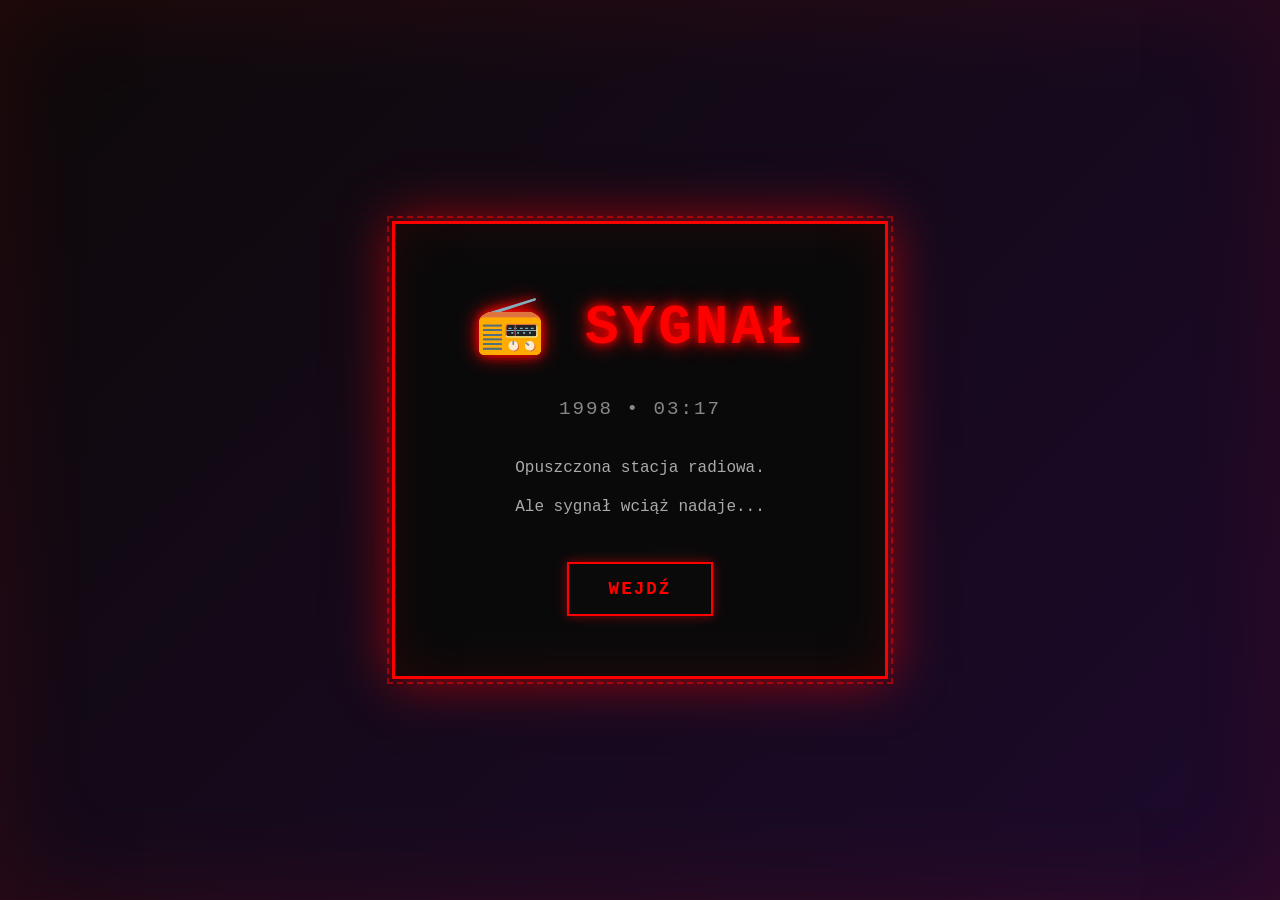
==== sygnal/index.html @ cff8d701 "Update index.html" ====
<!DOCTYPE html>
<html lang="pl">
<head>
    <meta charset="UTF-8">
    <meta name="viewport" content="width=device-width, initial-scale=1.0">
    <title>SYGNAŁ - Gra</title>
    <link rel="stylesheet" href="style.css">
</head>
<body>

<div id="game">
    <!-- MENU GŁÓWNE -->
    <div id="menu" class="screen active">
        <div class="menu-box">
            <h1>📻 SYGNAŁ</h1>
            <p class="subtitle">1998 • 03:17</p>
            <p class="story">Opuszczona stacja radiowa.</p>
            <p class="story">Ale sygnał wciąż nadaje...</p>
            <button onclick="startGame()" class="btn">WEJDŹ</button>
        </div>
    </div>

    <!-- EKRAN GRY -->
    <div id="gameScreen" class="screen">
        <div class="game-content">
            <h2>STACJA RADIOWA</h2>
            
            <div class="station">
                <div class="room" onclick="enterRoom('entrance')">
                    <span>[ WEJŚCIE ]</span>
                </div>
                <div class="room" onclick="enterRoom('control')">
                    <span>[ SALA KONTROLI ]</span>
                </div>
                <div class="room" onclick="enterRoom('basement')">
                    <span>[ PIWNICA ]</span>
                </div>
            </div>

            <div class="radio-box">
                <p id="radioStatus">RADIO: OFF</p>
                <button onclick="toggleRadio()" class="btn small">R - Włącz Radio</button>
                <button onclick="respondSignal()" class="btn small">E - Odpowiedz</button>
                <button onclick="destroyRadio()" class="btn small">Q - Zniszcz</button>
            </div>

            <p id="message" class="message"></p>
            
            <button onclick="backToMenu()" class="btn back">← WYJDŹ</button>
        </div>
    </div>

    <!-- ENDING 1 -->
    <div id="ending1" class="screen">
        <div class="ending-box">
            <h2>WYŁĄCZENIE</h2>
            <p>Niszczyłeś nadajnik.</p>
            <p>Sygnał znika.</p>
            <p class="red">Ale w domu radio włącza się samo...</p>
            <button onclick="backToMenu()" class="btn">MENU</button>
        </div>
    </div>

    <!-- ENDING 2 -->
    <div id="ending2" class="screen">
        <div class="ending-box">
            <h2>ODPOWIEDŹ</h2>
            <p>Odpowiadasz na sygnał.</p>
            <p>Cisza.</p>
            <p>"Dziękujemy. Teraz możemy przejść dalej."</p>
            <p class="red">Ekran gaśnie.</p>
            <button onclick="backToMenu()" class="btn">MENU</button>
        </div>
    </div>

    <!-- ENDING 3 -->
    <div id="ending3" class="screen">
        <div class="ending-box">
            <h2>KONTYNUACJA</h2>
            <p>Zostawiłeś nadajnik włączony.</p>
            <p>Kilka dni później...</p>
            <p>Na całym świecie ludzie słyszą ten sam sygnał.</p>
            <p class="red">Coś właśnie się zaczęło.</p>
            <button onclick="backToMenu()" class="btn">MENU</button>
        </div>
    </div>
</div>

<script>
// SYGNAŁ - Game Logic
// Vanilla JS Horror/Mystery Game

let gameState = {
    radioOn: false,
    inBasement: false,
    transmitterDestroyed: false,
    currentRoom: null,
    messages: [
        '... sygnał aktywny od 27 lat ...',
        '... nie powinieneś tutaj być ...',
        '... coś tu się stało ...',
        '... naukowcy ... eksperymenty ...',
        '... coś się uczyło ...',
        '... odpowiedź nadchodził zanim pytaliśmy ...',
        '... słyszysz nas? ...',
        '... zostań z nami ...'
    ],
    messageIndex: 0
};

// Show/Hide screens
function showScreen(screenId) {
    document.querySelectorAll('.screen').forEach(s => s.classList.remove('active'));
    document.getElementById(screenId).classList.add('active');
}

// START GAME
function startGame() {
    gameState = {
        radioOn: false,
        inBasement: false,
        transmitterDestroyed: false,
        currentRoom: null,
        messages: [
            '... sygnał aktywny od 27 lat ...',
            '... nie powinieneś tutaj być ...',
            '... coś tu się stało ...',
            '... naukowcy ... eksperymenty ...',
            '... coś się uczyło ...',
            '... odpowiedź nadchodził zanim pytaliśmy ...',
            '... słyszysz nas? ...',
            '... zostań z nami ...'
        ],
        messageIndex: 0
    };
    showScreen('gameScreen');
    updateRadioStatus();
    clearMessage();
}

// BACK TO MENU
function backToMenu() {
    showScreen('menu');
    gameState.currentRoom = null;
}

// ENTER ROOM
function enterRoom(room) {
    gameState.currentRoom = room;
    const messageEl = document.getElementById('message');

    if (room === 'basement') {
        gameState.inBasement = true;
        messageEl.textContent = '📻 ZNALEŹLIŚMY CIĘ. TRANSMITTER TUTAJ.';
        setTimeout(() => {
            messageEl.textContent = '';
        }, 4000);
    } else if (room === 'entrance') {
        messageEl.textContent = 'Opuszczona, ciemna. Zapach rdzy i starego plastiku.';
        setTimeout(() => {
            messageEl.textContent = '';
        }, 3000);
    } else if (room === 'control') {
        messageEl.textContent = 'Pulpit kontroli. Urządzenia z lat 70-ych. Wszystko zakurzone.';
        setTimeout(() => {
            messageEl.textContent = '';
        }, 3000);
    }
}

// TOGGLE RADIO
function toggleRadio() {
    gameState.radioOn = !gameState.radioOn;
    updateRadioStatus();

    const messageEl = document.getElementById('message');

    if (gameState.radioOn) {
        if (gameState.inBasement) {
            playMessage();
        } else {
            messageEl.textContent = '📻 Szum. Szumy. Nic poza szumem...';
            setTimeout(() => {
                messageEl.textContent = '';
            }, 3000);
        }
    } else {
        messageEl.textContent = '';
    }
}

// PLAY MESSAGE
function playMessage() {
    const msg = gameState.messages[gameState.messageIndex % gameState.messages.length];
    gameState.messageIndex++;
    document.getElementById('message').textContent = '📻 ' + msg;
    
    setTimeout(() => {
        document.getElementById('message').textContent = '';
    }, 4000);
}

// RESPOND TO SIGNAL
function respondSignal() {
    if (!gameState.radioOn || !gameState.inBasement) {
        document.getElementById('message').textContent = '⚠ Radio musi być włączone w piwnicy!';
        setTimeout(() => {
            document.getElementById('message').textContent = '';
        }, 2000);
        return;
    }

    // ENDING 2
    showScreen('ending2');
}

// DESTROY TRANSMITTER
function destroyRadio() {
    if (!gameState.inBasement) {
        document.getElementById('message').textContent = '⚠ Transmitter jest w piwnicy!';
        setTimeout(() => {
            document.getElementById('message').textContent = '';
        }, 2000);
        return;
    }

    gameState.transmitterDestroyed = true;
    
    // ENDING 1
    showScreen('ending1');
}

// UPDATE RADIO STATUS
function updateRadioStatus() {
    const status = document.getElementById('radioStatus');
    if (gameState.radioOn) {
        status.textContent = 'RADIO: ON 📻';
        status.style.textShadow = '0 0 10px #ff0000';
    } else {
        status.textContent = 'RADIO: OFF';
        status.style.textShadow = 'none';
    }
}

// CLEAR MESSAGE
function clearMessage() {
    document.getElementById('message').textContent = '';
}

// KEYBOARD SHORTCUTS
document.addEventListener('keydown', (e) => {
    const activeScreen = document.querySelector('.screen.active').id;

    if (activeScreen === 'gameScreen') {
        if (e.key.toLowerCase() === 'r') toggleRadio();
        if (e.key.toLowerCase() === 'e') respondSignal();
        if (e.key.toLowerCase() === 'q') destroyRadio();
        if (e.key.toLowerCase() === 'escape') backToMenu();
    }
});

// EASTER EGG - SECRET ENDING 3
let easterEggCounter = 0;
document.addEventListener('keydown', (e) => {
    if (e.key === 'ArrowUp') easterEggCounter++;
    else easterEggCounter = 0;

    if (easterEggCounter === 5) {
        const activeScreen = document.querySelector('.screen.active').id;
        if (activeScreen === 'gameScreen' && gameState.inBasement && gameState.radioOn) {
            easterEggCounter = 0;
            // ENDING 3 - Secret ending (nie niszczysz, nie odpowiadasz, zostawiasz działać)
            document.getElementById('message').textContent = '⚡ TRANSMITTER ZAPALA SIĘ...';
            setTimeout(() => {
                showScreen('ending3');
            }, 2000);
        }
    }
});

console.log('🎮 SYGNAŁ Game Ready');
console.log('Kontrola: R-Radio | E-Odpowiedz | Q-Zniszcz | ESC-Menu');
console.log('Easter Egg: Naciśnij ↑ 5x w piwnicy z radiiem włączonym');
</script>
</body>
</html>
---- sygnal/style.css ----
* {
    margin: 0;
    padding: 0;
    box-sizing: border-box;
}

html, body {
    width: 100%;
    height: 100%;
}

body {
    background: #0a0a0a;
    color: #00ff00;
    font-family: 'Courier New', monospace;
    display: flex;
    justify-content: center;
    align-items: center;
    overflow: hidden;
    line-height: 1.6;
}

#game {
    width: 100vw;
    height: 100vh;
    position: relative;
    background: linear-gradient(135deg, #0a0a0a 0%, #1a0a2e 100%);
    box-shadow: inset 0 0 100px rgba(255, 0, 0, 0.1);
}

/* SCANLINES EFFECT */
#game::before {
    content: '';
    position: fixed;
    top: 0;
    left: 0;
    width: 100%;
    height: 100%;
    background: repeating-linear-gradient(
        0deg,
        rgba(255, 0, 0, 0.03) 0px,
        rgba(255, 0, 0, 0.03) 1px,
        transparent 1px,
        transparent 2px
    );
    pointer-events: none;
    z-index: 10;
}

.screen {
    display: none;
    width: 100%;
    height: 100%;
    justify-content: center;
    align-items: center;
    flex-direction: column;
    text-align: center;
    padding: 40px;
    animation: fadeIn 0.5s ease-in;
}

.screen.active {
    display: flex;
}

@keyframes fadeIn {
    from { opacity: 0; }
    to { opacity: 1; }
}

/* MENU */
.menu-box, .ending-box {
    background: rgba(10, 10, 10, 0.95);
    border: 3px solid #ff0000;
    padding: 60px 80px;
    max-width: 600px;
    box-shadow: 0 0 50px rgba(255, 0, 0, 0.6),
                inset 0 0 50px rgba(255, 0, 0, 0.1);
    position: relative;
    z-index: 100;
}

.menu-box::before, .ending-box::before {
    content: '';
    position: absolute;
    top: -8px;
    left: -8px;
    right: -8px;
    bottom: -8px;
    border: 2px dashed #ff0000;
    opacity: 0.5;
}

.menu-box h1, .ending-box h2 {
    font-size: 3.5em;
    color: #ff0000;
    text-shadow: 0 0 10px #ff0000, 0 0 20px #ff0000;
    margin-bottom: 20px;
    letter-spacing: 3px;
    font-weight: bold;
}

.subtitle {
    color: #888;
    font-size: 1.2em;
    margin-bottom: 30px;
    letter-spacing: 2px;
    text-transform: uppercase;
}

.story {
    color: #aaa;
    font-size: 1em;
    margin: 10px 0;
    line-height: 1.8;
}

.ending-box p {
    margin: 15px 0;
    font-size: 1.1em;
    color: #aaa;
}

.ending-box p.red {
    color: #ff6b6b;
    text-shadow: 0 0 5px #ff6b6b;
}

/* BUTTONY */
.btn {
    margin-top: 30px;
    padding: 15px 40px;
    border: 2px solid #ff0000;
    background: #0a0a0a;
    color: #ff0000;
    font-family: 'Courier New', monospace;
    font-size: 1.1em;
    cursor: pointer;
    transition: all 0.3s;
    text-transform: uppercase;
    letter-spacing: 2px;
    font-weight: bold;
    box-shadow: 0 0 10px rgba(255, 0, 0, 0.5);
}

.btn:hover {
    background: #ff0000;
    color: #0a0a0a;
    box-shadow: 0 0 30px rgba(255, 0, 0, 1);
    transform: scale(1.1);
}

.btn.small {
    margin: 8px;
    padding: 10px 20px;
    font-size: 0.9em;
}

.btn.back {
    margin-top: 20px;
    padding: 12px 30px;
}

/* GAME SCREEN */
.game-content {
    max-width: 800px;
    width: 100%;
}

.game-content h2 {
    font-size: 2.5em;
    color: #ff0000;
    text-shadow: 0 0 10px #ff0000;
    margin-bottom: 40px;
    letter-spacing: 2px;
}

/* STACJA */
.station {
    display: grid;
    grid-template-columns: repeat(auto-fit, minmax(150px, 1fr));
    gap: 20px;
    margin: 40px 0;
}

.room {
    background: rgba(30, 20, 50, 0.8);
    border: 2px solid #666;
    padding: 30px;
    cursor: pointer;
    transition: all 0.3s;
    color: #aaa;
    font-size: 1em;
    display: flex;
    align-items: center;
    justify-content: center;
    min-height: 100px;
}

.room:hover {
    border-color: #ff0000;
    background: rgba(50, 20, 80, 0.9);
    box-shadow: 0 0 20px rgba(255, 0, 0, 0.4);
    color: #ff0000;
    transform: scale(1.05);
}

/* RADIO */
.radio-box {
    background: rgba(20, 20, 35, 0.9);
    border: 2px solid #333;
    padding: 25px;
    margin: 30px 0;
    border-radius: 5px;
}

#radioStatus {
    font-size: 1.2em;
    margin-bottom: 15px;
    color: #00ff00;
    text-shadow: 0 0 5px #00ff00;
}

.message {
    font-size: 1.1em;
    color: #ff0000;
    margin: 20px 0;
    min-height: 40px;
    text-shadow: 0 0 5px #ff0000;
    animation: blink 1s infinite;
}

@keyframes blink {
    0%, 100% { opacity: 1; }
    50% { opacity: 0.7; }
}

/* RESPONSIVE */
@media (max-width: 768px) {
    .menu-box, .ending-box {
        padding: 40px;
        max-width: 90vw;
    }

    .menu-box h1, .ending-box h2 {
        font-size: 2.5em;
    }

    .btn {
        padding: 12px 30px;
        font-size: 1em;
    }

    .station {
        grid-template-columns: 1fr;
    }

    .game-content h2 {
        font-size: 2em;
    }
}

@media (max-width: 480px) {
    body {
        padding: 20px;
    }

    .menu-box, .ending-box {
        padding: 30px 20px;
    }

    .menu-box h1, .ending-box h2 {
        font-size: 2em;
    }

    .subtitle, .story {
        font-size: 0.9em;
    }

    .btn {
        padding: 10px 20px;
        font-size: 0.9em;
        margin-top: 15px;
    }
}
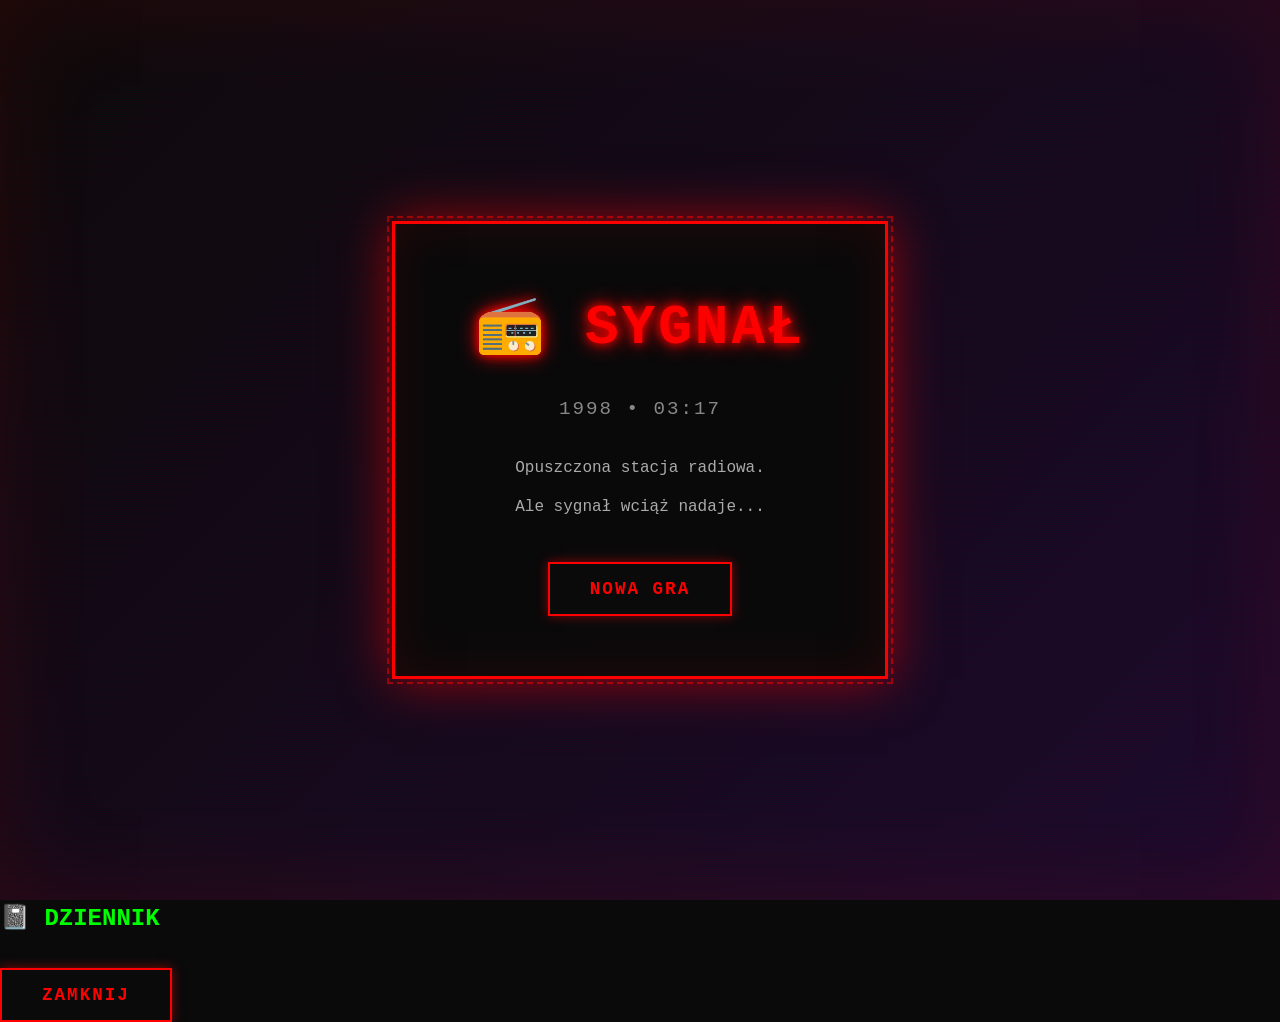
==== commit 143d79c1: "Update index.html" ====
--- a/sygnal/index.html
+++ b/sygnal/index.html
@@ -9,6 +9,7 @@
 <body>
 
 <div id="game">
+
     <!-- MENU GŁÓWNE -->
     <div id="menu" class="screen active">
         <div class="menu-box">
@@ -16,52 +17,58 @@
             <p class="subtitle">1998 • 03:17</p>
             <p class="story">Opuszczona stacja radiowa.</p>
             <p class="story">Ale sygnał wciąż nadaje...</p>
-            <button onclick="startGame()" class="btn">WEJDŹ</button>
+            <button id="newGameBtn" class="btn">NOWA GRA</button>
+            <div id="continueBtnContainer"></div>
         </div>
     </div>
 
     <!-- EKRAN GRY -->
     <div id="gameScreen" class="screen">
         <div class="game-content">
-            <h2>STACJA RADIOWA</h2>
-            
-            <div class="station">
-                <div class="room" onclick="enterRoom('entrance')">
-                    <span>[ WEJŚCIE ]</span>
-                </div>
-                <div class="room" onclick="enterRoom('control')">
-                    <span>[ SALA KONTROLI ]</span>
-                </div>
-                <div class="room" onclick="enterRoom('basement')">
-                    <span>[ PIWNICA ]</span>
-                </div>
+            <div class="top-bar">
+                <h2>STACJA RADIOWA</h2>
+                <button id="journalBtn" class="btn small ghost">📓 DZIENNIK</button>
             </div>
+
+            <div id="inventoryBar" class="inventory-bar"></div>
+
+            <div id="station" class="station"></div>
 
             <div class="radio-box">
                 <p id="radioStatus">RADIO: OFF</p>
-                <button onclick="toggleRadio()" class="btn small">R - Włącz Radio</button>
-                <button onclick="respondSignal()" class="btn small">E - Odpowiedz</button>
-                <button onclick="destroyRadio()" class="btn small">Q - Zniszcz</button>
+                <button id="radioBtn" class="btn small">R - Włącz Radio</button>
+                <button id="respondBtn" class="btn small">E - Odpowiedz</button>
+                <button id="destroyBtn" class="btn small">Q - Zniszcz</button>
+                <button id="playTapeBtn" class="btn small">P - Odtwórz Taśmę</button>
             </div>
 
             <p id="message" class="message"></p>
-            
-            <button onclick="backToMenu()" class="btn back">← WYJDŹ</button>
+
+            <button id="backBtn" class="btn back">← WYJDŹ</button>
         </div>
     </div>
 
-    <!-- ENDING 1 -->
+    <!-- DZIENNIK (MODAL) -->
+    <div id="journalModal" class="modal">
+        <div class="modal-box">
+            <h2>📓 DZIENNIK</h2>
+            <div id="journalEntries" class="journal-entries"></div>
+            <button id="closeJournalBtn" class="btn">ZAMKNIJ</button>
+        </div>
+    </div>
+
+    <!-- ENDING 1: WYŁĄCZENIE -->
     <div id="ending1" class="screen">
         <div class="ending-box">
             <h2>WYŁĄCZENIE</h2>
-            <p>Niszczyłeś nadajnik.</p>
+            <p>Niszczysz nadajnik.</p>
             <p>Sygnał znika.</p>
             <p class="red">Ale w domu radio włącza się samo...</p>
-            <button onclick="backToMenu()" class="btn">MENU</button>
+            <button class="btn back-menu">MENU</button>
         </div>
     </div>
 
-    <!-- ENDING 2 -->
+    <!-- ENDING 2: ODPOWIEDŹ -->
     <div id="ending2" class="screen">
         <div class="ending-box">
             <h2>ODPOWIEDŹ</h2>
@@ -69,218 +76,37 @@
             <p>Cisza.</p>
             <p>"Dziękujemy. Teraz możemy przejść dalej."</p>
             <p class="red">Ekran gaśnie.</p>
-            <button onclick="backToMenu()" class="btn">MENU</button>
+            <button class="btn back-menu">MENU</button>
         </div>
     </div>
 
-    <!-- ENDING 3 -->
+    <!-- ENDING 3: KONTYNUACJA -->
     <div id="ending3" class="screen">
         <div class="ending-box">
             <h2>KONTYNUACJA</h2>
-            <p>Zostawiłeś nadajnik włączony.</p>
+            <p>Zostawiasz nadajnik włączony.</p>
             <p>Kilka dni później...</p>
             <p>Na całym świecie ludzie słyszą ten sam sygnał.</p>
             <p class="red">Coś właśnie się zaczęło.</p>
-            <button onclick="backToMenu()" class="btn">MENU</button>
+            <button class="btn back-menu">MENU</button>
         </div>
     </div>
+
+    <!-- ENDING 4: PRAWDA (sekretne, prawdziwe zakończenie) -->
+    <div id="ending4" class="screen">
+        <div class="ending-box true-ending">
+            <h2>PRAWDA</h2>
+            <p>Składasz wszystko w całość: taśmę, notatki, dziennik.</p>
+            <p>To nie był sygnał z zewnątrz.</p>
+            <p>To była stacja, próbująca kogoś ostrzec.</p>
+            <p class="red">Zbyt późno dla tych, którzy nadawali pierwsi.</p>
+            <p class="red">W samą porę dla Ciebie.</p>
+            <button class="btn back-menu">MENU</button>
+        </div>
+    </div>
+
 </div>
 
-<script>
-// SYGNAŁ - Game Logic
-// Vanilla JS Horror/Mystery Game
-
-let gameState = {
-    radioOn: false,
-    inBasement: false,
-    transmitterDestroyed: false,
-    currentRoom: null,
-    messages: [
-        '... sygnał aktywny od 27 lat ...',
-        '... nie powinieneś tutaj być ...',
-        '... coś tu się stało ...',
-        '... naukowcy ... eksperymenty ...',
-        '... coś się uczyło ...',
-        '... odpowiedź nadchodził zanim pytaliśmy ...',
-        '... słyszysz nas? ...',
-        '... zostań z nami ...'
-    ],
-    messageIndex: 0
-};
-
-// Show/Hide screens
-function showScreen(screenId) {
-    document.querySelectorAll('.screen').forEach(s => s.classList.remove('active'));
-    document.getElementById(screenId).classList.add('active');
-}
-
-// START GAME
-function startGame() {
-    gameState = {
-        radioOn: false,
-        inBasement: false,
-        transmitterDestroyed: false,
-        currentRoom: null,
-        messages: [
-            '... sygnał aktywny od 27 lat ...',
-            '... nie powinieneś tutaj być ...',
-            '... coś tu się stało ...',
-            '... naukowcy ... eksperymenty ...',
-            '... coś się uczyło ...',
-            '... odpowiedź nadchodził zanim pytaliśmy ...',
-            '... słyszysz nas? ...',
-            '... zostań z nami ...'
-        ],
-        messageIndex: 0
-    };
-    showScreen('gameScreen');
-    updateRadioStatus();
-    clearMessage();
-}
-
-// BACK TO MENU
-function backToMenu() {
-    showScreen('menu');
-    gameState.currentRoom = null;
-}
-
-// ENTER ROOM
-function enterRoom(room) {
-    gameState.currentRoom = room;
-    const messageEl = document.getElementById('message');
-
-    if (room === 'basement') {
-        gameState.inBasement = true;
-        messageEl.textContent = '📻 ZNALEŹLIŚMY CIĘ. TRANSMITTER TUTAJ.';
-        setTimeout(() => {
-            messageEl.textContent = '';
-        }, 4000);
-    } else if (room === 'entrance') {
-        messageEl.textContent = 'Opuszczona, ciemna. Zapach rdzy i starego plastiku.';
-        setTimeout(() => {
-            messageEl.textContent = '';
-        }, 3000);
-    } else if (room === 'control') {
-        messageEl.textContent = 'Pulpit kontroli. Urządzenia z lat 70-ych. Wszystko zakurzone.';
-        setTimeout(() => {
-            messageEl.textContent = '';
-        }, 3000);
-    }
-}
-
-// TOGGLE RADIO
-function toggleRadio() {
-    gameState.radioOn = !gameState.radioOn;
-    updateRadioStatus();
-
-    const messageEl = document.getElementById('message');
-
-    if (gameState.radioOn) {
-        if (gameState.inBasement) {
-            playMessage();
-        } else {
-            messageEl.textContent = '📻 Szum. Szumy. Nic poza szumem...';
-            setTimeout(() => {
-                messageEl.textContent = '';
-            }, 3000);
-        }
-    } else {
-        messageEl.textContent = '';
-    }
-}
-
-// PLAY MESSAGE
-function playMessage() {
-    const msg = gameState.messages[gameState.messageIndex % gameState.messages.length];
-    gameState.messageIndex++;
-    document.getElementById('message').textContent = '📻 ' + msg;
-    
-    setTimeout(() => {
-        document.getElementById('message').textContent = '';
-    }, 4000);
-}
-
-// RESPOND TO SIGNAL
-function respondSignal() {
-    if (!gameState.radioOn || !gameState.inBasement) {
-        document.getElementById('message').textContent = '⚠ Radio musi być włączone w piwnicy!';
-        setTimeout(() => {
-            document.getElementById('message').textContent = '';
-        }, 2000);
-        return;
-    }
-
-    // ENDING 2
-    showScreen('ending2');
-}
-
-// DESTROY TRANSMITTER
-function destroyRadio() {
-    if (!gameState.inBasement) {
-        document.getElementById('message').textContent = '⚠ Transmitter jest w piwnicy!';
-        setTimeout(() => {
-            document.getElementById('message').textContent = '';
-        }, 2000);
-        return;
-    }
-
-    gameState.transmitterDestroyed = true;
-    
-    // ENDING 1
-    showScreen('ending1');
-}
-
-// UPDATE RADIO STATUS
-function updateRadioStatus() {
-    const status = document.getElementById('radioStatus');
-    if (gameState.radioOn) {
-        status.textContent = 'RADIO: ON 📻';
-        status.style.textShadow = '0 0 10px #ff0000';
-    } else {
-        status.textContent = 'RADIO: OFF';
-        status.style.textShadow = 'none';
-    }
-}
-
-// CLEAR MESSAGE
-function clearMessage() {
-    document.getElementById('message').textContent = '';
-}
-
-// KEYBOARD SHORTCUTS
-document.addEventListener('keydown', (e) => {
-    const activeScreen = document.querySelector('.screen.active').id;
-
-    if (activeScreen === 'gameScreen') {
-        if (e.key.toLowerCase() === 'r') toggleRadio();
-        if (e.key.toLowerCase() === 'e') respondSignal();
-        if (e.key.toLowerCase() === 'q') destroyRadio();
-        if (e.key.toLowerCase() === 'escape') backToMenu();
-    }
-});
-
-// EASTER EGG - SECRET ENDING 3
-let easterEggCounter = 0;
-document.addEventListener('keydown', (e) => {
-    if (e.key === 'ArrowUp') easterEggCounter++;
-    else easterEggCounter = 0;
-
-    if (easterEggCounter === 5) {
-        const activeScreen = document.querySelector('.screen.active').id;
-        if (activeScreen === 'gameScreen' && gameState.inBasement && gameState.radioOn) {
-            easterEggCounter = 0;
-            // ENDING 3 - Secret ending (nie niszczysz, nie odpowiadasz, zostawiasz działać)
-            document.getElementById('message').textContent = '⚡ TRANSMITTER ZAPALA SIĘ...';
-            setTimeout(() => {
-                showScreen('ending3');
-            }, 2000);
-        }
-    }
-});
-
-console.log('🎮 SYGNAŁ Game Ready');
-console.log('Kontrola: R-Radio | E-Odpowiedz | Q-Zniszcz | ESC-Menu');
-console.log('Easter Egg: Naciśnij ↑ 5x w piwnicy z radiiem włączonym');
-</script>
+<script src="game.js"></script>
 </body>
 </html>
--- a/sygnal/style.css
+++ b/sygnal/style.css
@@ -89,6 +89,7 @@
     bottom: -8px;
     border: 2px dashed #ff0000;
     opacity: 0.5;
+    pointer-events: none; 
 }
 
 .menu-box h1, .ending-box h2 {
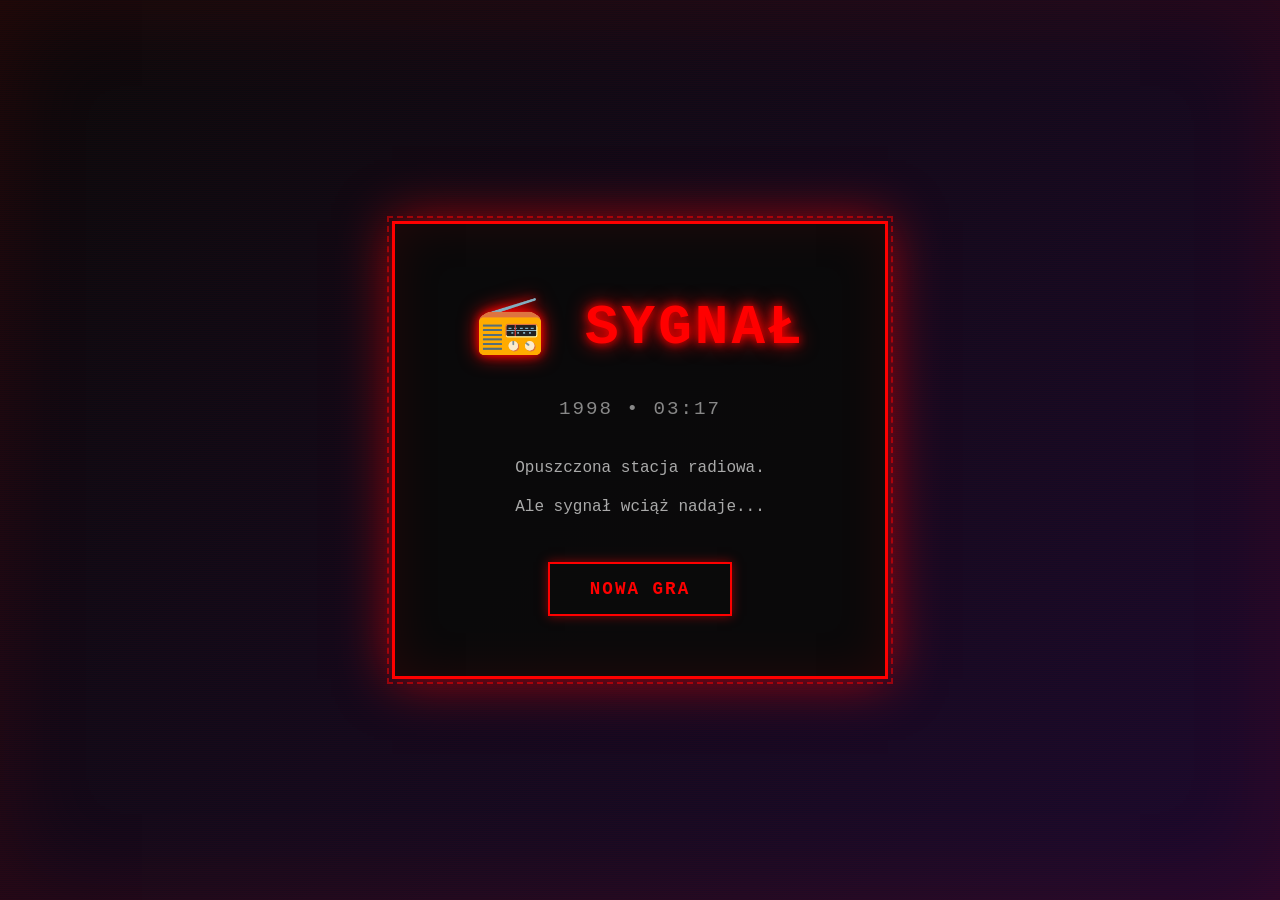
==== commit 619db861: "Update index.html" ====
--- a/sygnal/index.html
+++ b/sygnal/index.html
@@ -24,27 +24,40 @@
 
     <!-- EKRAN GRY -->
     <div id="gameScreen" class="screen">
-        <div class="game-content">
+        <div class="game-content wide">
             <div class="top-bar">
                 <h2>STACJA RADIOWA</h2>
                 <button id="journalBtn" class="btn small ghost">📓 DZIENNIK</button>
+                <button id="backBtn" class="btn small ghost">← WYJDŹ</button>
             </div>
 
             <div id="inventoryBar" class="inventory-bar"></div>
 
-            <div id="station" class="station"></div>
-
-            <div class="radio-box">
-                <p id="radioStatus">RADIO: OFF</p>
-                <button id="radioBtn" class="btn small">R - Włącz Radio</button>
-                <button id="respondBtn" class="btn small">E - Odpowiedz</button>
-                <button id="destroyBtn" class="btn small">Q - Zniszcz</button>
-                <button id="playTapeBtn" class="btn small">P - Odtwórz Taśmę</button>
+            <div class="canvas-wrap">
+                <canvas id="gameCanvas" width="900" height="600"></canvas>
+                <p id="message" class="message overlay-message"></p>
             </div>
 
-            <p id="message" class="message"></p>
+            <div class="hud-hint">
+                WASD / Strzałki - Ruch &nbsp;|&nbsp;
+                R - Radio &nbsp;|&nbsp; E - Odpowiedz &nbsp;|&nbsp;
+                Q - Zniszcz &nbsp;|&nbsp; P - Taśma
+            </div>
 
-            <button id="backBtn" class="btn back">← WYJDŹ</button>
+            <div id="touchControls" class="touch-controls">
+                <div class="dpad">
+                    <button id="tUp" class="dbtn up">▲</button>
+                    <button id="tLeft" class="dbtn left">◀</button>
+                    <button id="tRight" class="dbtn right">▶</button>
+                    <button id="tDown" class="dbtn down">▼</button>
+                </div>
+                <div class="actions">
+                    <button id="tR" class="abtn">R</button>
+                    <button id="tE" class="abtn">E</button>
+                    <button id="tQ" class="abtn">Q</button>
+                    <button id="tP" class="abtn">P</button>
+                </div>
+            </div>
         </div>
     </div>
 
--- a/sygnal/style.css
+++ b/sygnal/style.css
@@ -26,6 +26,7 @@
     position: relative;
     background: linear-gradient(135deg, #0a0a0a 0%, #1a0a2e 100%);
     box-shadow: inset 0 0 100px rgba(255, 0, 0, 0.1);
+    overflow-y: auto;
 }
 
 /* SCANLINES EFFECT */
@@ -47,10 +48,23 @@
     z-index: 10;
 }
 
+/* GLITCH FLICKER OVERLAY - toggled by JS occasionally */
+#game.flicker::after {
+    content: '';
+    position: fixed;
+    top: 0;
+    left: 0;
+    width: 100%;
+    height: 100%;
+    background: rgba(255, 0, 0, 0.06);
+    pointer-events: none;
+    z-index: 11;
+}
+
 .screen {
     display: none;
     width: 100%;
-    height: 100%;
+    min-height: 100%;
     justify-content: center;
     align-items: center;
     flex-direction: column;
@@ -89,7 +103,22 @@
     bottom: -8px;
     border: 2px dashed #ff0000;
     opacity: 0.5;
-    pointer-events: none; 
+    pointer-events: none;
+}
+
+.ending-box.true-ending {
+    border-color: #00ff00;
+    box-shadow: 0 0 50px rgba(0, 255, 0, 0.6),
+                inset 0 0 50px rgba(0, 255, 0, 0.1);
+}
+
+.ending-box.true-ending::before {
+    border-color: #00ff00;
+}
+
+.ending-box.true-ending h2 {
+    color: #00ff00 !important;
+    text-shadow: 0 0 10px #00ff00, 0 0 20px #00ff00 !important;
 }
 
 .menu-box h1, .ending-box h2 {
@@ -157,23 +186,83 @@
     font-size: 0.9em;
 }
 
+.btn.ghost {
+    background: transparent;
+    border-color: #666;
+    color: #aaa;
+    box-shadow: none;
+}
+
+.btn.ghost:hover {
+    background: #ff0000;
+    color: #0a0a0a;
+    border-color: #ff0000;
+}
+
 .btn.back {
     margin-top: 20px;
     padding: 12px 30px;
 }
 
+.btn:disabled {
+    opacity: 0.35;
+    cursor: not-allowed;
+    filter: grayscale(1);
+}
+
+.btn:disabled:hover {
+    background: #0a0a0a;
+    color: #ff0000;
+    box-shadow: 0 0 10px rgba(255, 0, 0, 0.5);
+    transform: none;
+}
+
 /* GAME SCREEN */
 .game-content {
     max-width: 800px;
     width: 100%;
 }
 
+.top-bar {
+    display: flex;
+    align-items: center;
+    justify-content: center;
+    gap: 20px;
+    flex-wrap: wrap;
+    margin-bottom: 10px;
+}
+
 .game-content h2 {
     font-size: 2.5em;
     color: #ff0000;
     text-shadow: 0 0 10px #ff0000;
-    margin-bottom: 40px;
     letter-spacing: 2px;
+}
+
+/* INVENTORY */
+.inventory-bar {
+    display: flex;
+    justify-content: center;
+    gap: 15px;
+    margin: 20px 0;
+    min-height: 50px;
+}
+
+.inv-item {
+    border: 2px solid #333;
+    background: rgba(20, 20, 35, 0.9);
+    padding: 8px 16px;
+    color: #555;
+    font-size: 0.85em;
+    letter-spacing: 1px;
+    transition: all 0.3s;
+}
+
+.inv-item.owned {
+    border-color: #00ff00;
+    color: #00ff00;
+    text-shadow: 0 0 5px #00ff00;
+    box-shadow: 0 0 10px rgba(0, 255, 0, 0.3);
 }
 
 /* STACJA */
@@ -181,21 +270,23 @@
     display: grid;
     grid-template-columns: repeat(auto-fit, minmax(150px, 1fr));
     gap: 20px;
-    margin: 40px 0;
+    margin: 30px 0;
 }
 
 .room {
     background: rgba(30, 20, 50, 0.8);
     border: 2px solid #666;
-    padding: 30px;
+    padding: 30px 20px;
     cursor: pointer;
     transition: all 0.3s;
     color: #aaa;
     font-size: 1em;
     display: flex;
+    flex-direction: column;
     align-items: center;
     justify-content: center;
     min-height: 100px;
+    gap: 6px;
 }
 
 .room:hover {
@@ -204,6 +295,30 @@
     box-shadow: 0 0 20px rgba(255, 0, 0, 0.4);
     color: #ff0000;
     transform: scale(1.05);
+}
+
+.room.locked {
+    cursor: not-allowed;
+    opacity: 0.5;
+}
+
+.room.locked:hover {
+    border-color: #666;
+    background: rgba(30, 20, 50, 0.8);
+    box-shadow: none;
+    color: #aaa;
+    transform: none;
+}
+
+.room .room-hint {
+    font-size: 0.7em;
+    color: #666;
+    letter-spacing: 0;
+    text-transform: none;
+}
+
+.room.visited {
+    border-color: #00aa00;
 }
 
 /* RADIO */
@@ -228,12 +343,81 @@
     margin: 20px 0;
     min-height: 40px;
     text-shadow: 0 0 5px #ff0000;
+}
+
+.message.blink {
     animation: blink 1s infinite;
 }
 
 @keyframes blink {
     0%, 100% { opacity: 1; }
     50% { opacity: 0.7; }
+}
+
+.typewriter-cursor::after {
+    content: '█';
+    animation: blink 0.8s step-end infinite;
+}
+
+/* JOURNAL MODAL */
+.modal {
+    display: none;
+    position: fixed;
+    top: 0;
+    left: 0;
+    width: 100%;
+    height: 100%;
+    background: rgba(0, 0, 0, 0.85);
+    z-index: 200;
+    justify-content: center;
+    align-items: center;
+    padding: 20px;
+}
+
+.modal.active {
+    display: flex;
+}
+
+.modal-box {
+    background: rgba(10, 10, 10, 0.98);
+    border: 3px solid #ff0000;
+    padding: 40px;
+    max-width: 600px;
+    width: 100%;
+    max-height: 80vh;
+    display: flex;
+    flex-direction: column;
+    box-shadow: 0 0 50px rgba(255, 0, 0, 0.6);
+}
+
+.modal-box h2 {
+    color: #ff0000;
+    text-shadow: 0 0 10px #ff0000;
+    margin-bottom: 20px;
+    letter-spacing: 2px;
+}
+
+.journal-entries {
+    overflow-y: auto;
+    text-align: left;
+    margin-bottom: 20px;
+    flex: 1;
+}
+
+.journal-entry {
+    color: #aaa;
+    border-left: 2px solid #ff0000;
+    padding: 10px 15px;
+    margin-bottom: 12px;
+    font-size: 0.95em;
+    background: rgba(255, 0, 0, 0.04);
+}
+
+.journal-empty {
+    color: #555;
+    font-style: italic;
+    text-align: center;
+    padding: 30px 0;
 }
 
 /* RESPONSIVE */
@@ -283,4 +467,8 @@
         font-size: 0.9em;
         margin-top: 15px;
     }
-}
+
+    .modal-box {
+        padding: 25px 20px;
+    }
+}
